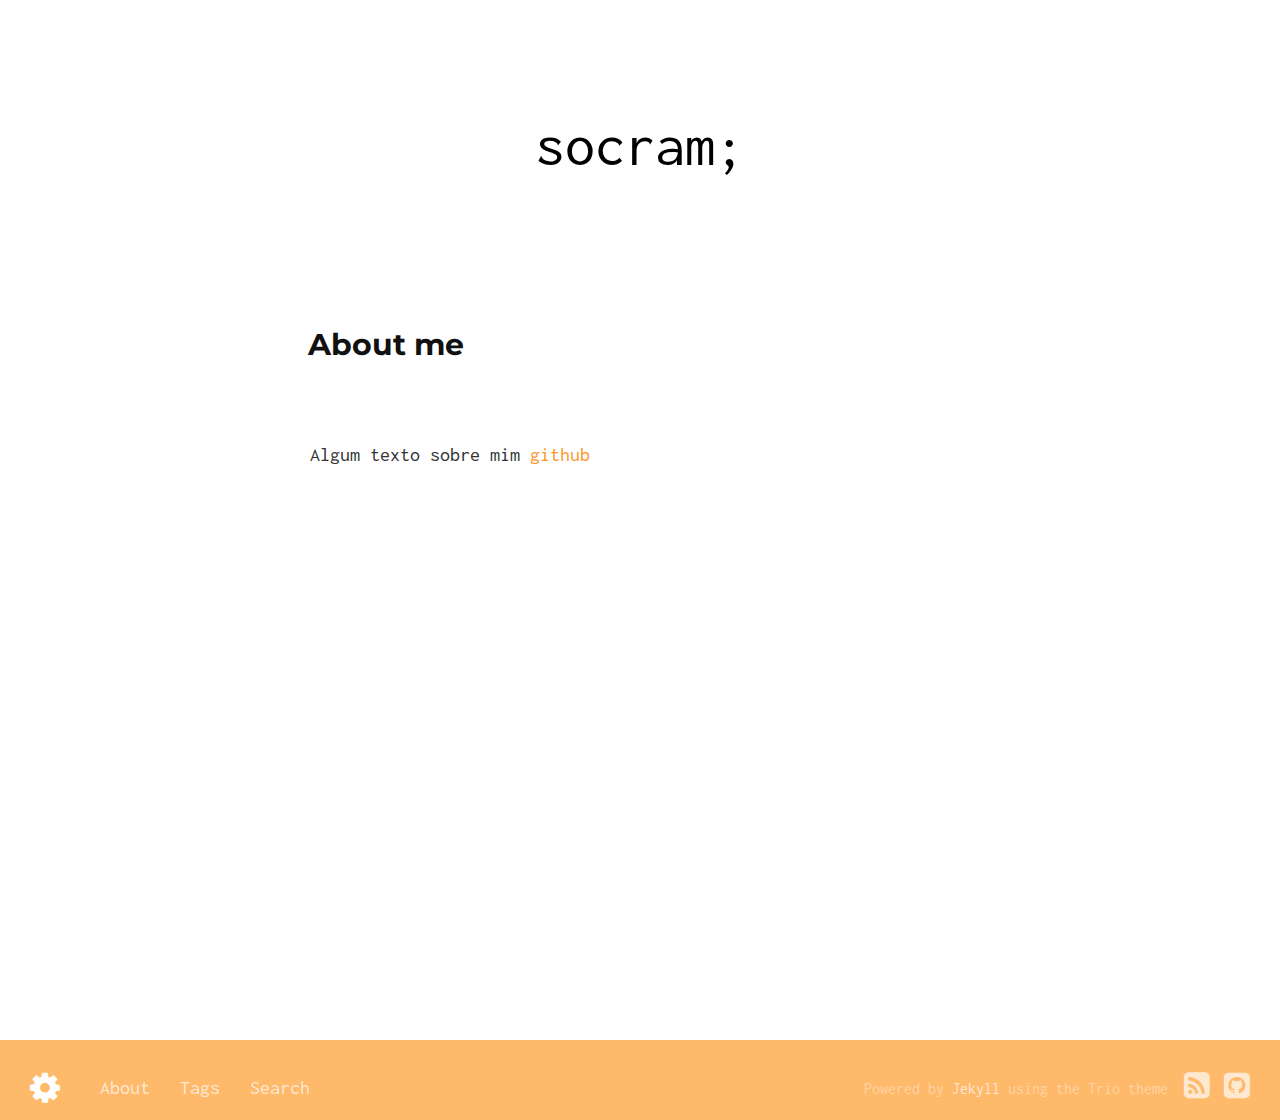
==== about/index.html @ c1bef6a2 "inicial" ====
<!DOCTYPE html>
<html>

<!-- Header: begin -->
<head>
    <meta charset="utf-8">
    <meta http-equiv="X-UA-Compatible" content="IE=edge">

    <!-- Enable responsiveness on mobile devices-->
    <meta name="viewport" content="width=device-width, initial-scale=1.0">

    <title>
        
            About me &#8211;
        
        socram;
    </title>

    <!-- Meta information for search engines -->
    <meta name="author" content="">
    <meta name="description" content="Meu blog">
    

    <!-- Twitter Cards -->
    <meta name="twitter:card" content="summary" />
    
    <meta name="twitter:title" content="About me" />
    <meta name="twitter:description" content="Meu blog" />
    <meta name="twitter:url" content="https://socram.github.io/about/" />


    <!-- Custom CSS -->
    <link rel="stylesheet" href="https://socram.github.io/css/trio.css">

    <!-- Social buttons -->
    <link rel="stylesheet" href="https://maxcdn.bootstrapcdn.com/font-awesome/4.4.0/css/font-awesome.min.css">

    <!-- Set the canonical URL for search engines -->
    <link rel="canonical" href="https://socram.github.io/about/">

    <!-- RSS -->
    <link rel="alternate" type="application/rss+xml" title="RSS Feed for socram;" href="https://socram.github.io/feed.xml" />

</head>
<!-- Header: end -->

<body>
<div class="wrapper-for-content-outside-of-footer">
    <div class="site-title">
        <a href="https://socram.github.io">socram;</a>
    </div>
    <div class = "container">
        <br/>

<h2>About me</h2>
<br/>
<br/>

<p>Algum texto sobre mim <a href="http://github.com/socram">github</a> </p>


    </div>
</div>


<!-- Some empty space between the page counter and footer -->
<div>
    <br/><br/><br/><br/>
</div>


<!-- Footer: begin -->
<footer class="stickyfooter" role="contentinfo">
  <div class="footer-logo">
    <a href="https://socram.github.io"><i class="fa fa-cog fa-spin"></i></a>
  </div>
    <ul>
      <li><a href="https://socram.github.io/about/">About</a></li>
      <li><a href="https://socram.github.io/tags/">Tags</a></li>
      <li><a href="https://socram.github.io/search/">Search</a></li>
    </ul>

    <div class="footer-secondary-links">
      <ul>
        <li>Powered by <a href="http://jekyllrb.com/">Jekyll</a> using the Trio theme
        </li>
      </ul>

      <ul class="footer-social">
        <li><a href="https://socram.github.io/feed.xml">
                <i class="fa fa-rss-square"></i>
        </a></li>
        
            <li><a href="http://github.com/socram">
                <i class="fa fa-github-square"></i>
            </a></li>
        

        

        

        

        

        
      </ul>
    </div>
    <!-- This removes the small sliver of whitespace at the end of the page -->
    <br/>
</footer>
<!-- Footer: end -->

</body>
</html>
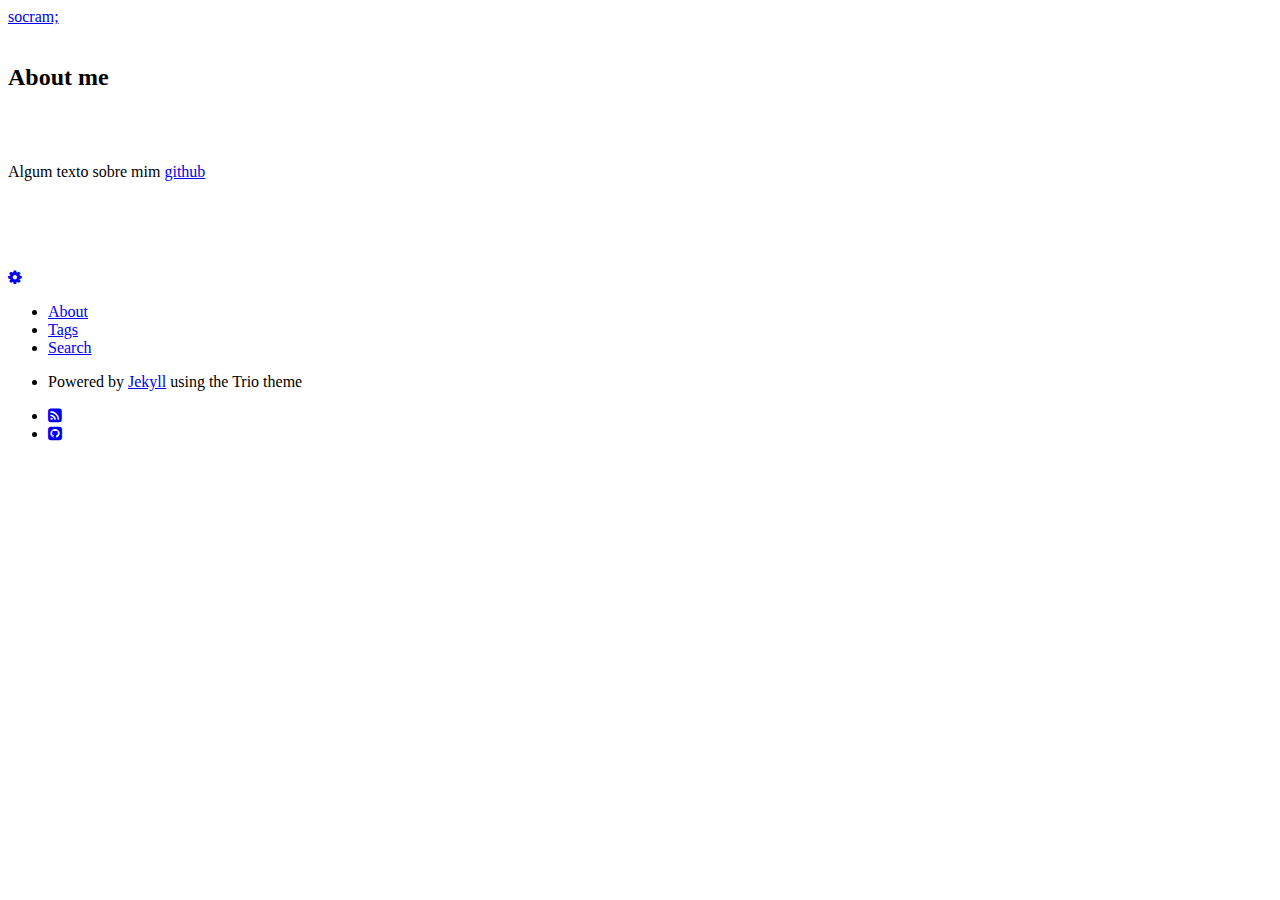
==== commit 427859b1: "post engenharia reversa - mente binaria" ====
--- a/about/index.html
+++ b/about/index.html
@@ -26,20 +26,20 @@
     
     <meta name="twitter:title" content="About me" />
     <meta name="twitter:description" content="Meu blog" />
-    <meta name="twitter:url" content="https://socram.github.io/about/" />
+    <meta name="twitter:url" content="http://localhost:4000/about/" />
 
 
     <!-- Custom CSS -->
-    <link rel="stylesheet" href="https://socram.github.io/css/trio.css">
+    <link rel="stylesheet" href="http://localhost:4000/css/trio.css">
 
     <!-- Social buttons -->
     <link rel="stylesheet" href="https://maxcdn.bootstrapcdn.com/font-awesome/4.4.0/css/font-awesome.min.css">
 
     <!-- Set the canonical URL for search engines -->
-    <link rel="canonical" href="https://socram.github.io/about/">
+    <link rel="canonical" href="http://localhost:4000/about/">
 
     <!-- RSS -->
-    <link rel="alternate" type="application/rss+xml" title="RSS Feed for socram;" href="https://socram.github.io/feed.xml" />
+    <link rel="alternate" type="application/rss+xml" title="RSS Feed for socram;" href="http://localhost:4000/feed.xml" />
 
 </head>
 <!-- Header: end -->
@@ -47,7 +47,7 @@
 <body>
 <div class="wrapper-for-content-outside-of-footer">
     <div class="site-title">
-        <a href="https://socram.github.io">socram;</a>
+        <a href="http://localhost:4000">socram;</a>
     </div>
     <div class = "container">
         <br/>
@@ -72,12 +72,12 @@
 <!-- Footer: begin -->
 <footer class="stickyfooter" role="contentinfo">
   <div class="footer-logo">
-    <a href="https://socram.github.io"><i class="fa fa-cog fa-spin"></i></a>
+    <a href="http://localhost:4000"><i class="fa fa-cog fa-spin"></i></a>
   </div>
     <ul>
-      <li><a href="https://socram.github.io/about/">About</a></li>
-      <li><a href="https://socram.github.io/tags/">Tags</a></li>
-      <li><a href="https://socram.github.io/search/">Search</a></li>
+      <li><a href="http://localhost:4000/about/">About</a></li>
+      <li><a href="http://localhost:4000/tags/">Tags</a></li>
+      <li><a href="http://localhost:4000/search/">Search</a></li>
     </ul>
 
     <div class="footer-secondary-links">
@@ -87,7 +87,7 @@
       </ul>
 
       <ul class="footer-social">
-        <li><a href="https://socram.github.io/feed.xml">
+        <li><a href="http://localhost:4000/feed.xml">
                 <i class="fa fa-rss-square"></i>
         </a></li>
         
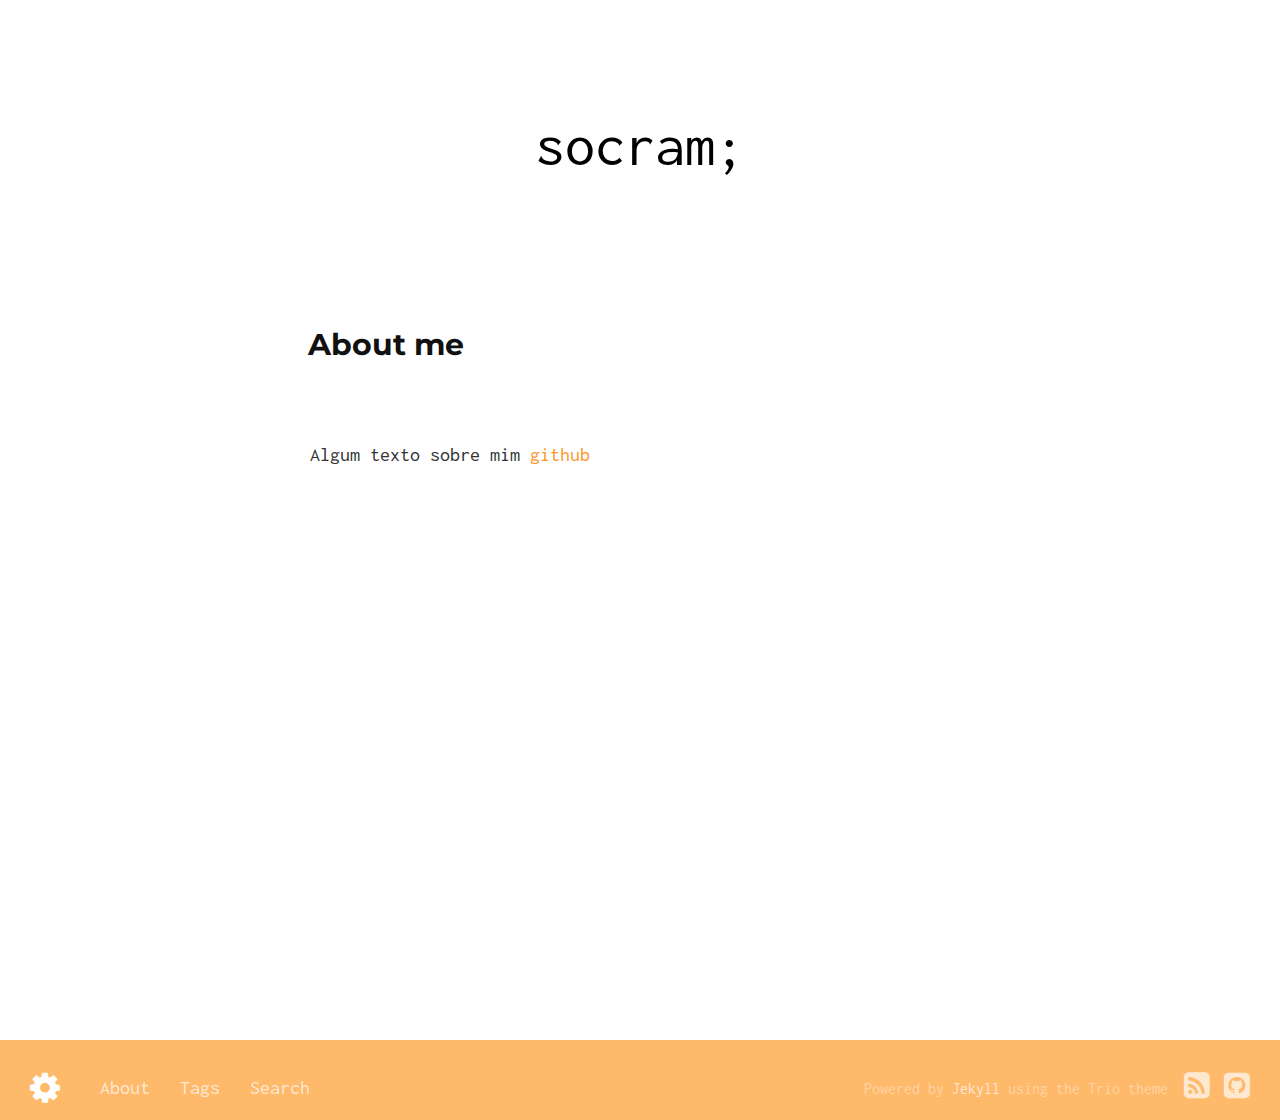
==== commit ed0bd734: "fix - build" ====
--- a/about/index.html
+++ b/about/index.html
@@ -26,20 +26,20 @@
     
     <meta name="twitter:title" content="About me" />
     <meta name="twitter:description" content="Meu blog" />
-    <meta name="twitter:url" content="http://localhost:4000/about/" />
+    <meta name="twitter:url" content="https://socram.github.io/about/" />
 
 
     <!-- Custom CSS -->
-    <link rel="stylesheet" href="http://localhost:4000/css/trio.css">
+    <link rel="stylesheet" href="https://socram.github.io/css/trio.css">
 
     <!-- Social buttons -->
     <link rel="stylesheet" href="https://maxcdn.bootstrapcdn.com/font-awesome/4.4.0/css/font-awesome.min.css">
 
     <!-- Set the canonical URL for search engines -->
-    <link rel="canonical" href="http://localhost:4000/about/">
+    <link rel="canonical" href="https://socram.github.io/about/">
 
     <!-- RSS -->
-    <link rel="alternate" type="application/rss+xml" title="RSS Feed for socram;" href="http://localhost:4000/feed.xml" />
+    <link rel="alternate" type="application/rss+xml" title="RSS Feed for socram;" href="https://socram.github.io/feed.xml" />
 
 </head>
 <!-- Header: end -->
@@ -47,7 +47,7 @@
 <body>
 <div class="wrapper-for-content-outside-of-footer">
     <div class="site-title">
-        <a href="http://localhost:4000">socram;</a>
+        <a href="https://socram.github.io">socram;</a>
     </div>
     <div class = "container">
         <br/>
@@ -72,12 +72,12 @@
 <!-- Footer: begin -->
 <footer class="stickyfooter" role="contentinfo">
   <div class="footer-logo">
-    <a href="http://localhost:4000"><i class="fa fa-cog fa-spin"></i></a>
+    <a href="https://socram.github.io"><i class="fa fa-cog fa-spin"></i></a>
   </div>
     <ul>
-      <li><a href="http://localhost:4000/about/">About</a></li>
-      <li><a href="http://localhost:4000/tags/">Tags</a></li>
-      <li><a href="http://localhost:4000/search/">Search</a></li>
+      <li><a href="https://socram.github.io/about/">About</a></li>
+      <li><a href="https://socram.github.io/tags/">Tags</a></li>
+      <li><a href="https://socram.github.io/search/">Search</a></li>
     </ul>
 
     <div class="footer-secondary-links">
@@ -87,7 +87,7 @@
       </ul>
 
       <ul class="footer-social">
-        <li><a href="http://localhost:4000/feed.xml">
+        <li><a href="https://socram.github.io/feed.xml">
                 <i class="fa fa-rss-square"></i>
         </a></li>
         
